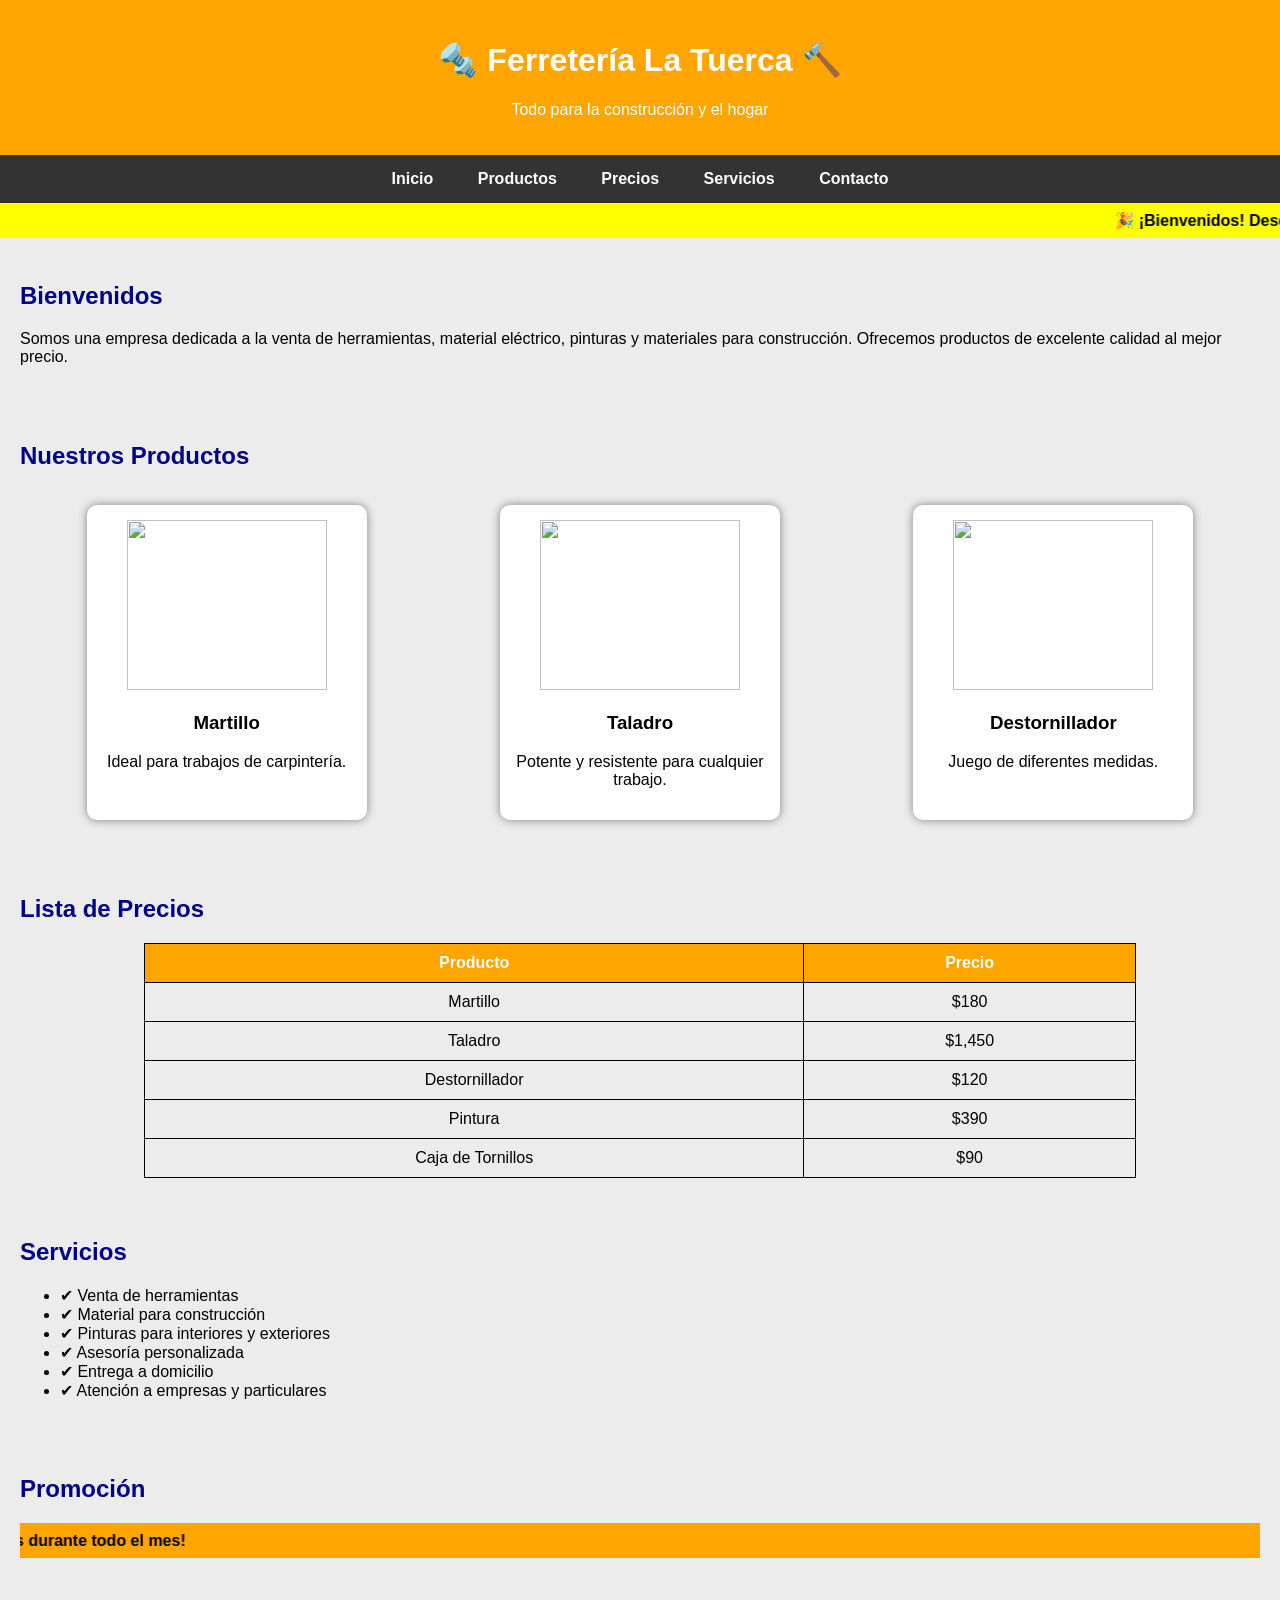
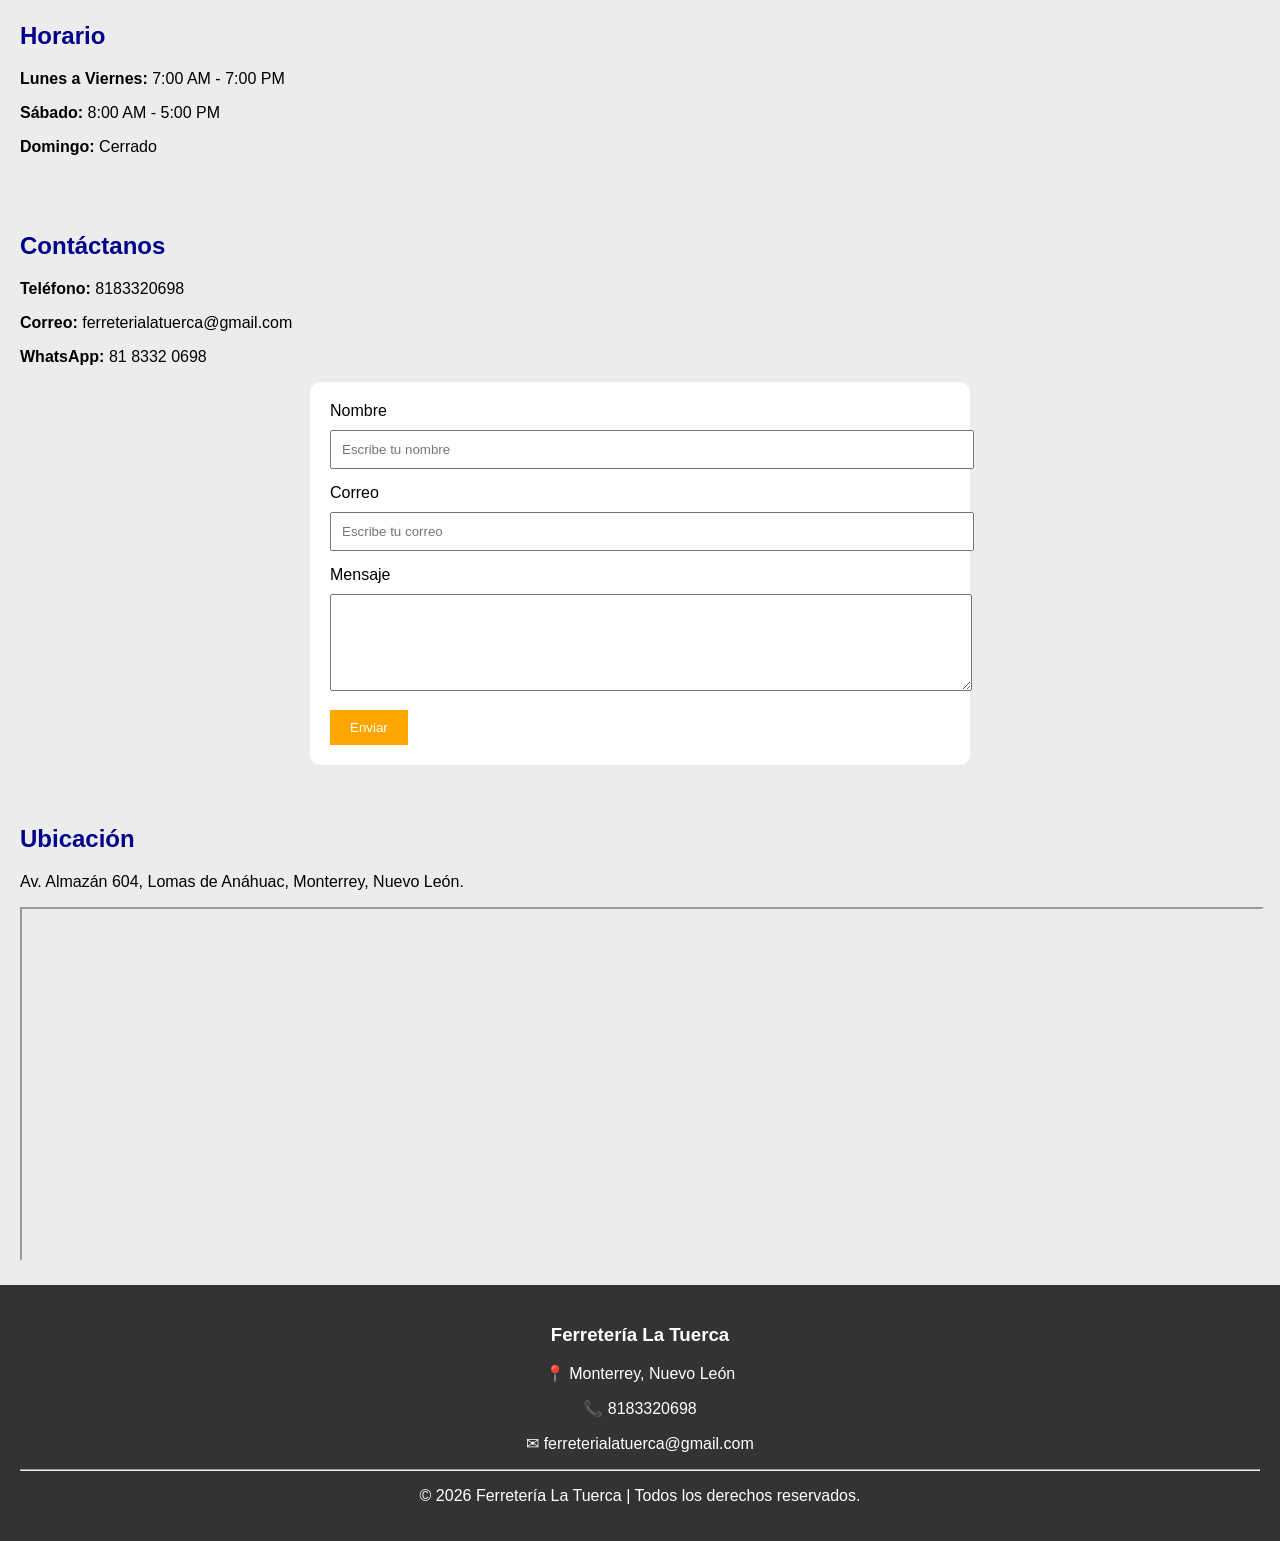
==== index.html @ 88a81e49 "Rename ferreterialatuercabeta2.html to index.html" ====
<!DOCTYPE html>
<html lang="es">
<head>
<meta charset="UTF-8">
<meta name="viewport" content="width=device-width, initial-scale=1.0">

<title>Ferretería La Tuerca</title>

<style>

body{
    font-family:Arial, Helvetica, sans-serif;
    background:#ececec;
    margin:0;
}

header{
    background:orange;
    color:white;
    text-align:center;
    padding:20px;
}

nav{
    background:#333;
    text-align:center;
    padding:15px;
}

nav a{
    color:white;
    text-decoration:none;
    margin:20px;
    font-weight:bold;
}

nav a:hover{
    color:yellow;
}

marquee{
    padding:8px;
    font-weight:bold;
}

section{
    padding:20px;
}

h2{
    color:darkblue;
}

.productos{
    display:flex;
    justify-content:space-around;
    flex-wrap:wrap;
}

.tarjeta{
    background:white;
    width:250px;
    text-align:center;
    margin:15px;
    border-radius:10px;
    box-shadow:0px 0px 10px gray;
    padding:15px;
}

.tarjeta img{
    width:200px;
    height:170px;
}

.tarjeta:hover{
    transform:scale(1.05);
    transition:.4s;
}

table{
    width:80%;
    margin:auto;
    border-collapse:collapse;
}

table,th,td{
    border:1px solid black;
}

th{
    background:orange;
    color:white;
}

th,td{
    padding:10px;
    text-align:center;
}

form{
    background:white;
    width:50%;
    margin:auto;
    padding:20px;
    border-radius:10px;
}

input,textarea{
    width:100%;
    padding:10px;
    margin-top:10px;
    margin-bottom:15px;
}

button{
    background:orange;
    color:white;
    border:none;
    padding:10px 20px;
    cursor:pointer;
}

button:hover{
    background:darkorange;
}

iframe{
    width:100%;
}

footer{
    background:#333;
    color:white;
    text-align:center;
    padding:20px;
}

</style>

</head>

<body>

<header>
<h1>🔩 Ferretería La Tuerca 🔨</h1>
<p>Todo para la construcción y el hogar</p>
</header>

<nav>
<a href="#inicio">Inicio</a>
<a href="#productos">Productos</a>
<a href="#precios">Precios</a>
<a href="#servicios">Servicios</a>
<a href="#contacto">Contacto</a>
</nav>

<marquee bgcolor="yellow">
🎉 ¡Bienvenidos! Descuentos especiales en herramientas y materiales de construcción.
</marquee>

<section id="inicio">

<h2>Bienvenidos</h2>

<p>
Somos una empresa dedicada a la venta de herramientas,
material eléctrico, pinturas y materiales para construcción.
Ofrecemos productos de excelente calidad al mejor precio.
</p>

</section>

<section id="productos">

<h2>Nuestros Productos</h2>

<div class="productos">

<div class="tarjeta">
<img src="https://encrypted-tbn0.gstatic.com/images?q=tbn:ANd9GcQ0rHd7AvnD4j2UvlpZO0EpFTh14ZibxSHs5UGURYEyrbLO9-qkPeKboiPf&s=10">
<h3>Martillo</h3>
<p>Ideal para trabajos de carpintería.</p>
</div>

<div class="tarjeta">
<img src="https://yaqui.com.mx/cdn/shop/products/TALI-20A_e5f53438-0d59-48a3-9daa-ba9ec1ceab32.jpg?v=1746478029">
<h3>Taladro</h3>
<p>Potente y resistente para cualquier trabajo.</p>
</div>

<div class="tarjeta">
<img src="https://m.media-amazon.com/images/I/61voGlbVmQL._AC_UF894,1000_QL80_.jpg">
<h3>Destornillador</h3>
<p>Juego de diferentes medidas.</p>
</div>

</div>

</section>

<section id="precios">

<h2>Lista de Precios</h2>

<table>

<tr>
<th>Producto</th>
<th>Precio</th>
</tr>

<tr>
<td>Martillo</td>
<td>$180</td>
</tr>

<tr>
<td>Taladro</td>
<td>$1,450</td>
</tr>

<tr>
<td>Destornillador</td>
<td>$120</td>
</tr>

<tr>
<td>Pintura</td>
<td>$390</td>
</tr>

<tr>
<td>Caja de Tornillos</td>
<td>$90</td>
</tr>

</table>

</section>

<section id="servicios">

<h2>Servicios</h2>

<ul>

<li>✔ Venta de herramientas</li>

<li>✔ Material para construcción</li>

<li>✔ Pinturas para interiores y exteriores</li>

<li>✔ Asesoría personalizada</li>

<li>✔ Entrega a domicilio</li>

<li>✔ Atención a empresas y particulares</li>

</ul>

</section>

<section>

<h2>Promoción</h2>

<marquee bgcolor="orange" direction="right">

🔥 ¡10% de descuento en herramientas eléctricas durante todo el mes!

</marquee>

</section>

<section>

<h2>Horario</h2>

<p><b>Lunes a Viernes:</b> 7:00 AM - 7:00 PM</p>

<p><b>Sábado:</b> 8:00 AM - 5:00 PM</p>

<p><b>Domingo:</b> Cerrado</p>

</section>

<section id="contacto">

<h2>Contáctanos</h2>

<p><b>Teléfono:</b> 8183320698</p>

<p><b>Correo:</b> ferreterialatuerca@gmail.com</p>

<p><b>WhatsApp:</b> 81 8332 0698</p>

<form>

<label>Nombre</label>

<input type="text" placeholder="Escribe tu nombre">

<label>Correo</label>

<input type="email" placeholder="Escribe tu correo">

<label>Mensaje</label>

<textarea rows="5"></textarea>

<button>Enviar</button>

</form>

</section>

<section>

<h2>Ubicación</h2>

<p>
Av. Almazán 604, Lomas de Anáhuac, Monterrey, Nuevo León.
</p>

<iframe
src="https://maps.google.com/maps?q=Av.+Almazan+604,+Lomas+de+Anahuac,+Monterrey,+Nuevo+León&t=&z=13&ie=UTF8&iwloc=&output=embed"
height="350">
</iframe>

</section>

<footer>

<h3>Ferretería La Tuerca</h3>

<p>📍 Monterrey, Nuevo León</p>

<p>📞 8183320698</p>

<p>✉ ferreterialatuerca@gmail.com</p>

<hr>

<p>© 2026 Ferretería La Tuerca | Todos los derechos reservados.</p>

</footer>

</body>
</html>
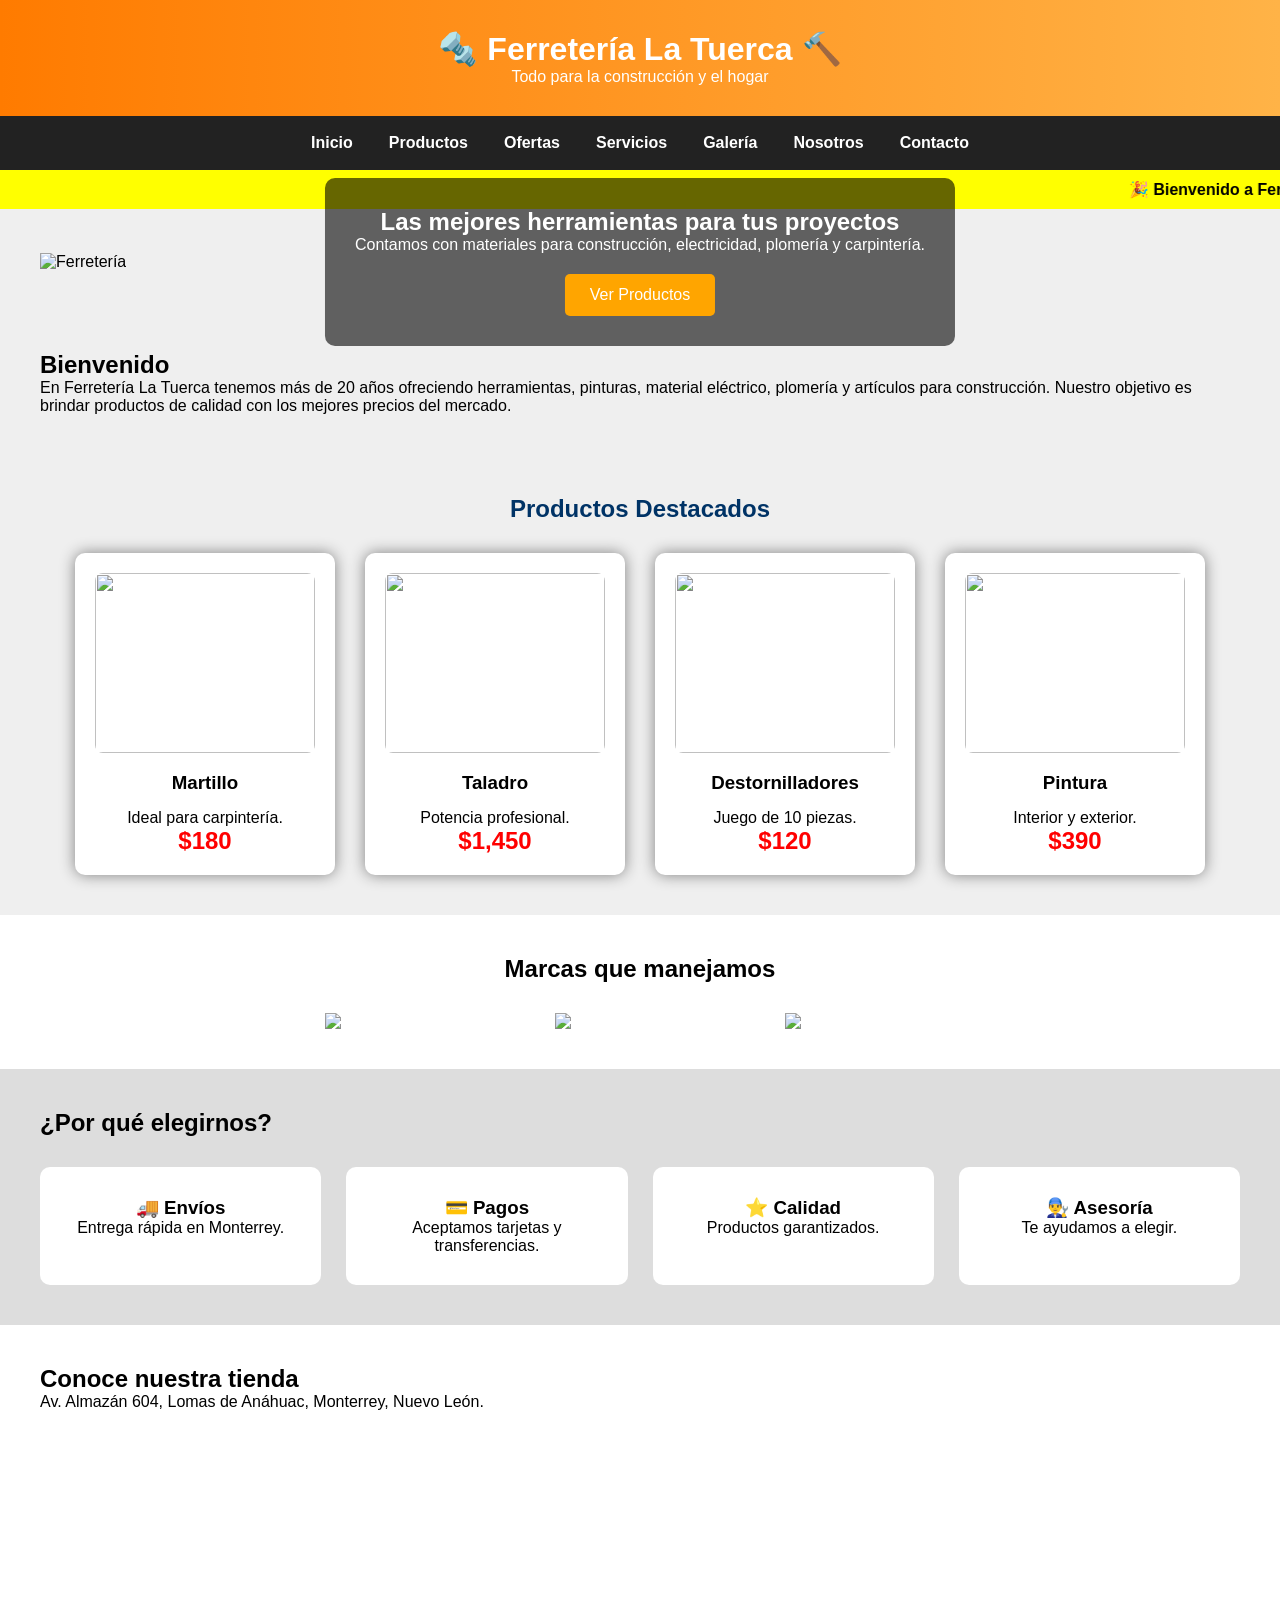
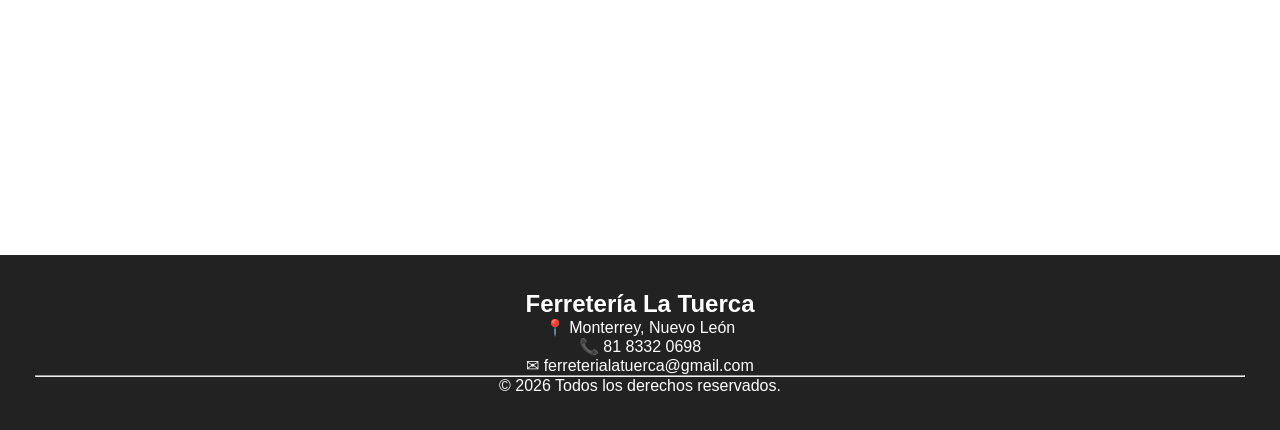
==== commit dfe3850e: "cambios" ====
--- a/index.html
+++ b/index.html
@@ -1,349 +1,220 @@
 <!DOCTYPE html>
-<html lang="es">
-<head>
-<meta charset="UTF-8">
-<meta name="viewport" content="width=device-width, initial-scale=1.0">
-
-<title>Ferretería La Tuerca</title>
-
-<style>
-
-body{
-    font-family:Arial, Helvetica, sans-serif;
-    background:#ececec;
-    margin:0;
-}
-
-header{
-    background:orange;
-    color:white;
-    text-align:center;
-    padding:20px;
-}
-
-nav{
-    background:#333;
-    text-align:center;
-    padding:15px;
-}
-
-nav a{
-    color:white;
-    text-decoration:none;
-    margin:20px;
-    font-weight:bold;
-}
-
-nav a:hover{
-    color:yellow;
-}
-
-marquee{
-    padding:8px;
-    font-weight:bold;
-}
-
-section{
-    padding:20px;
-}
-
-h2{
-    color:darkblue;
-}
-
-.productos{
-    display:flex;
-    justify-content:space-around;
-    flex-wrap:wrap;
-}
-
-.tarjeta{
-    background:white;
-    width:250px;
-    text-align:center;
-    margin:15px;
-    border-radius:10px;
-    box-shadow:0px 0px 10px gray;
-    padding:15px;
-}
-
-.tarjeta img{
-    width:200px;
-    height:170px;
-}
-
-.tarjeta:hover{
-    transform:scale(1.05);
-    transition:.4s;
-}
-
-table{
-    width:80%;
-    margin:auto;
-    border-collapse:collapse;
-}
-
-table,th,td{
-    border:1px solid black;
-}
-
-th{
-    background:orange;
-    color:white;
-}
-
-th,td{
-    padding:10px;
-    text-align:center;
-}
-
-form{
-    background:white;
-    width:50%;
-    margin:auto;
-    padding:20px;
-    border-radius:10px;
-}
-
-input,textarea{
-    width:100%;
-    padding:10px;
-    margin-top:10px;
-    margin-bottom:15px;
-}
-
-button{
-    background:orange;
-    color:white;
-    border:none;
-    padding:10px 20px;
-    cursor:pointer;
-}
-
-button:hover{
-    background:darkorange;
-}
-
-iframe{
-    width:100%;
-}
-
-footer{
-    background:#333;
-    color:white;
-    text-align:center;
-    padding:20px;
-}
-
-</style>
-
-</head>
+    <html lang="es">
+        <head>
+            <meta charset="UTF-8">
+            <meta name="viewport" content="width=device-width, initial-scale=1.0">
+    <title>Ferretería La Tuerca</title>
+
+<link rel="stylesheet" href="estilos.css">
+
+        </head>
 
 <body>
 
-<header>
-<h1>🔩 Ferretería La Tuerca 🔨</h1>
-<p>Todo para la construcción y el hogar</p>
-</header>
+    <header>
+
+    <div class="logo">
+    <h1>🔩 Ferretería La Tuerca 🔨</h1>
+    <p>Todo para la construcción y el hogar</p>
+    </div>
+
+    </header>
 
 <nav>
-<a href="#inicio">Inicio</a>
-<a href="#productos">Productos</a>
-<a href="#precios">Precios</a>
-<a href="#servicios">Servicios</a>
-<a href="#contacto">Contacto</a>
+
+    <a href="index.html">Inicio</a>
+    <a href="productos.html">Productos</a>
+    <a href="ofertas.html">Ofertas</a>
+    <a href="servicios.html">Servicios</a>
+    <a href="galeria.html">Galería</a>
+    <a href="nosotros.html">Nosotros</a>
+    <a href="contacto.html">Contacto</a>
+
 </nav>
 
-<marquee bgcolor="yellow">
-🎉 ¡Bienvenidos! Descuentos especiales en herramientas y materiales de construcción.
+<marquee>
+🎉 Bienvenido a Ferretería La Tuerca | Calidad, Precio y Servicio
 </marquee>
 
-<section id="inicio">
-
-<h2>Bienvenidos</h2>
-
-<p>
-Somos una empresa dedicada a la venta de herramientas,
-material eléctrico, pinturas y materiales para construcción.
-Ofrecemos productos de excelente calidad al mejor precio.
+<section class="banner">
+
+    <img src="https://images.unsplash.com/photo-1504307651254-35680f356dfd?w=1400" alt="Ferretería">
+
+<div class="texto-banner">
+
+<h2>Las mejores herramientas para tus proyectos</h2>
+
+<p>Contamos con materiales para construcción, electricidad, plomería y carpintería.</p>
+
+<a href="productos.html" class="boton">
+Ver Productos
+</a>
+
+</div>
+
+</section>
+
+<section class="bienvenida">
+
+<h2>Bienvenido</h2>
+
+    <p>
+
+En Ferretería La Tuerca tenemos más de 20 años ofreciendo herramientas, pinturas,
+material eléctrico, plomería y artículos para construcción.
+
+Nuestro objetivo es brindar productos de calidad con los mejores precios del mercado.
+
 </p>
 
 </section>
 
-<section id="productos">
-
-<h2>Nuestros Productos</h2>
+<section>
+
+<h2 class="titulo">Productos Destacados</h2>
 
 <div class="productos">
 
 <div class="tarjeta">
-<img src="https://encrypted-tbn0.gstatic.com/images?q=tbn:ANd9GcQ0rHd7AvnD4j2UvlpZO0EpFTh14ZibxSHs5UGURYEyrbLO9-qkPeKboiPf&s=10">
+
+    <img src="https://images.unsplash.com/photo-1586864387967-d02ef85d93e8?w=500">
+
 <h3>Martillo</h3>
-<p>Ideal para trabajos de carpintería.</p>
-</div>
-
-<div class="tarjeta">
-<img src="https://yaqui.com.mx/cdn/shop/products/TALI-20A_e5f53438-0d59-48a3-9daa-ba9ec1ceab32.jpg?v=1746478029">
+
+<p>Ideal para carpintería.</p>
+
+<h4>$180</h4>
+
+</div>
+
+<div class="tarjeta">
+
+    <img src="https://images.unsplash.com/photo-1504148455328-c376907d081c?w=500">
+
 <h3>Taladro</h3>
-<p>Potente y resistente para cualquier trabajo.</p>
-</div>
-
-<div class="tarjeta">
-<img src="https://m.media-amazon.com/images/I/61voGlbVmQL._AC_UF894,1000_QL80_.jpg">
-<h3>Destornillador</h3>
-<p>Juego de diferentes medidas.</p>
-</div>
-
-</div>
-
-</section>
-
-<section id="precios">
-
-<h2>Lista de Precios</h2>
-
-<table>
-
-<tr>
-<th>Producto</th>
-<th>Precio</th>
-</tr>
-
-<tr>
-<td>Martillo</td>
-<td>$180</td>
-</tr>
-
-<tr>
-<td>Taladro</td>
-<td>$1,450</td>
-</tr>
-
-<tr>
-<td>Destornillador</td>
-<td>$120</td>
-</tr>
-
-<tr>
-<td>Pintura</td>
-<td>$390</td>
-</tr>
-
-<tr>
-<td>Caja de Tornillos</td>
-<td>$90</td>
-</tr>
-
-</table>
-
-</section>
-
-<section id="servicios">
-
-<h2>Servicios</h2>
-
-<ul>
-
-<li>✔ Venta de herramientas</li>
-
-<li>✔ Material para construcción</li>
-
-<li>✔ Pinturas para interiores y exteriores</li>
-
-<li>✔ Asesoría personalizada</li>
-
-<li>✔ Entrega a domicilio</li>
-
-<li>✔ Atención a empresas y particulares</li>
-
-</ul>
-
-</section>
-
-<section>
-
-<h2>Promoción</h2>
-
-<marquee bgcolor="orange" direction="right">
-
-🔥 ¡10% de descuento en herramientas eléctricas durante todo el mes!
-
-</marquee>
-
-</section>
-
-<section>
-
-<h2>Horario</h2>
-
-<p><b>Lunes a Viernes:</b> 7:00 AM - 7:00 PM</p>
-
-<p><b>Sábado:</b> 8:00 AM - 5:00 PM</p>
-
-<p><b>Domingo:</b> Cerrado</p>
-
-</section>
-
-<section id="contacto">
-
-<h2>Contáctanos</h2>
-
-<p><b>Teléfono:</b> 8183320698</p>
-
-<p><b>Correo:</b> ferreterialatuerca@gmail.com</p>
-
-<p><b>WhatsApp:</b> 81 8332 0698</p>
-
-<form>
-
-<label>Nombre</label>
-
-<input type="text" placeholder="Escribe tu nombre">
-
-<label>Correo</label>
-
-<input type="email" placeholder="Escribe tu correo">
-
-<label>Mensaje</label>
-
-<textarea rows="5"></textarea>
-
-<button>Enviar</button>
-
-</form>
-
-</section>
-
-<section>
-
-<h2>Ubicación</h2>
+
+    <p>Potencia profesional.</p>
+
+<h4>$1,450</h4>
+
+</div>
+
+<div class="tarjeta">
+
+    <img src="https://images.unsplash.com/photo-1581092580497-e0d23cbdf1dc?w=500">
+
+<h3>Destornilladores</h3>
+
+<p>Juego de 10 piezas.</p>
+
+<h4>$120</h4>
+
+</div>
+
+<div class="tarjeta">
+
+    <img src="https://images.unsplash.com/photo-1621905251918-48416bd8575a?w=500">
+
+<h3>Pintura</h3>
+
+<p>Interior y exterior.</p>
+
+<h4>$390</h4>
+
+</div>
+
+</div>
+
+</section>
+
+<section class="marcas">
+
+<h2>Marcas que manejamos</h2>
+
+<div class="logos">
+
+    <img src="https://upload.wikimedia.org/wikipedia/commons/8/8d/Bosch-logo.svg">
+
+    <img src="https://upload.wikimedia.org/wikipedia/commons/0/07/Makita_logo.svg">
+
+    <img src="https://upload.wikimedia.org/wikipedia/commons/5/5d/DeWalt_logo.svg">
+
+</div>
+
+</section>
+
+<section class="beneficios">
+
+<h2>¿Por qué elegirnos?</h2>
+
+<div class="cajas">
+
+<div>
+
+<h3>🚚 Envíos</h3>
+
+<p>Entrega rápida en Monterrey.</p>
+
+</div>
+
+<div>
+
+<h3>💳 Pagos</h3>
+
+<p>Aceptamos tarjetas y transferencias.</p>
+
+</div>
+
+<div>
+
+<h3>⭐ Calidad</h3>
+
+<p>Productos garantizados.</p>
+
+</div>
+
+<div>
+
+<h3>👨‍🔧 Asesoría</h3>
+
+<p>Te ayudamos a elegir.</p>
+
+</div>
+
+</div>
+
+</section>
+
+<section class="video">
+
+<h2>Conoce nuestra tienda</h2>
 
 <p>
 Av. Almazán 604, Lomas de Anáhuac, Monterrey, Nuevo León.
 </p>
 
-<iframe
-src="https://maps.google.com/maps?q=Av.+Almazan+604,+Lomas+de+Anahuac,+Monterrey,+Nuevo+León&t=&z=13&ie=UTF8&iwloc=&output=embed"
-height="350">
-</iframe>
-
-</section>
-
-<footer>
-
-<h3>Ferretería La Tuerca</h3>
+    <iframe
+        src="https://maps.google.com/maps?q=Av.+Almazan+604,+Lomas+de+Anahuac,+Monterrey,+Nuevo+León&t=&z=13&ie=UTF8&iwloc=&output=embed"
+        height="400">
+    </iframe>
+
+</section>
+
+    <footer>
+
+<h2>Ferretería La Tuerca</h2>
 
 <p>📍 Monterrey, Nuevo León</p>
 
-<p>📞 8183320698</p>
+<p>📞 81 8332 0698</p>
 
 <p>✉ ferreterialatuerca@gmail.com</p>
 
 <hr>
 
-<p>© 2026 Ferretería La Tuerca | Todos los derechos reservados.</p>
-
-</footer>
-
-</body>
-</html>
+<p>© 2026 Todos los derechos reservados.</p>
+
+    </footer>
+
+    </body>
+</html>
--- a/estilos.css
+++ b/estilos.css
@@ -0,0 +1,315 @@
+*{
+margin:0;
+padding:0;
+box-sizing:border-box;
+}
+
+body{
+
+font-family:Arial,Helvetica,sans-serif;
+
+background:#efefef;
+
+}
+
+header{
+
+background:linear-gradient(90deg,#ff7b00,#ffb347);
+
+color:white;
+
+text-align:center;
+
+padding:30px;
+
+}
+
+nav{
+
+background:#222;
+
+display:flex;
+
+justify-content:center;
+
+flex-wrap:wrap;
+
+}
+
+nav a{
+
+color:white;
+
+padding:18px;
+
+text-decoration:none;
+
+font-weight:bold;
+
+transition:.3s;
+
+}
+
+nav a:hover{
+
+background:orange;
+
+}
+
+marquee{
+
+background:yellow;
+
+padding:10px;
+
+font-weight:bold;
+
+}
+
+.banner{
+
+position:relative;
+
+}
+
+.banner img{
+
+width:100%;
+
+height:500px;
+
+object-fit:cover;
+
+}
+
+.texto-banner{
+
+position:absolute;
+
+top:50%;
+
+left:50%;
+
+transform:translate(-50%,-50%);
+
+background:rgba(0,0,0,.6);
+
+color:white;
+
+padding:30px;
+
+text-align:center;
+
+border-radius:10px;
+
+}
+
+.boton{
+
+display:inline-block;
+
+margin-top:20px;
+
+background:orange;
+
+padding:12px 25px;
+
+color:white;
+
+text-decoration:none;
+
+border-radius:5px;
+
+}
+
+.boton:hover{
+
+background:red;
+
+}
+
+section{
+
+padding:40px;
+
+}
+
+.titulo{
+
+text-align:center;
+
+margin-bottom:30px;
+
+color:#003366;
+
+}
+
+.productos{
+
+display:flex;
+
+justify-content:center;
+
+flex-wrap:wrap;
+
+gap:30px;
+
+}
+
+.tarjeta{
+
+background:white;
+
+width:260px;
+
+padding:20px;
+
+text-align:center;
+
+border-radius:10px;
+
+box-shadow:0 0 15px gray;
+
+transition:.4s;
+
+}
+
+.tarjeta:hover{
+
+transform:translateY(-10px);
+
+}
+
+.tarjeta img{
+
+width:100%;
+
+height:180px;
+
+object-fit:cover;
+
+border-radius:8px;
+
+}
+
+.tarjeta h3{
+
+margin:15px 0;
+
+}
+
+.tarjeta h4{
+
+color:red;
+
+font-size:24px;
+
+}
+
+.marcas{
+
+background:white;
+
+text-align:center;
+
+}
+
+.logos{
+
+display:flex;
+
+justify-content:center;
+
+gap:60px;
+
+flex-wrap:wrap;
+
+margin-top:30px;
+
+}
+
+.logos img{
+
+width:170px;
+
+}
+
+.beneficios{
+
+background:#ddd;
+
+}
+
+.cajas{
+
+display:grid;
+
+grid-template-columns:repeat(auto-fit,minmax(220px,1fr));
+
+gap:25px;
+
+margin-top:30px;
+
+}
+
+.cajas div{
+
+background:white;
+
+padding:30px;
+
+text-align:center;
+
+border-radius:10px;
+
+}
+
+.video{
+
+background:white;
+
+}
+
+iframe{
+
+border:none;
+
+border-radius:10px;
+
+}
+
+footer{
+
+background:#222;
+
+color:white;
+
+text-align:center;
+
+padding:35px;
+
+}
+
+@media(max-width:768px){
+
+.banner img{
+
+height:280px;
+
+}
+
+.texto-banner{
+
+width:90%;
+
+padding:15px;
+
+}
+
+nav{
+
+flex-direction:column;
+
+}
+
+}
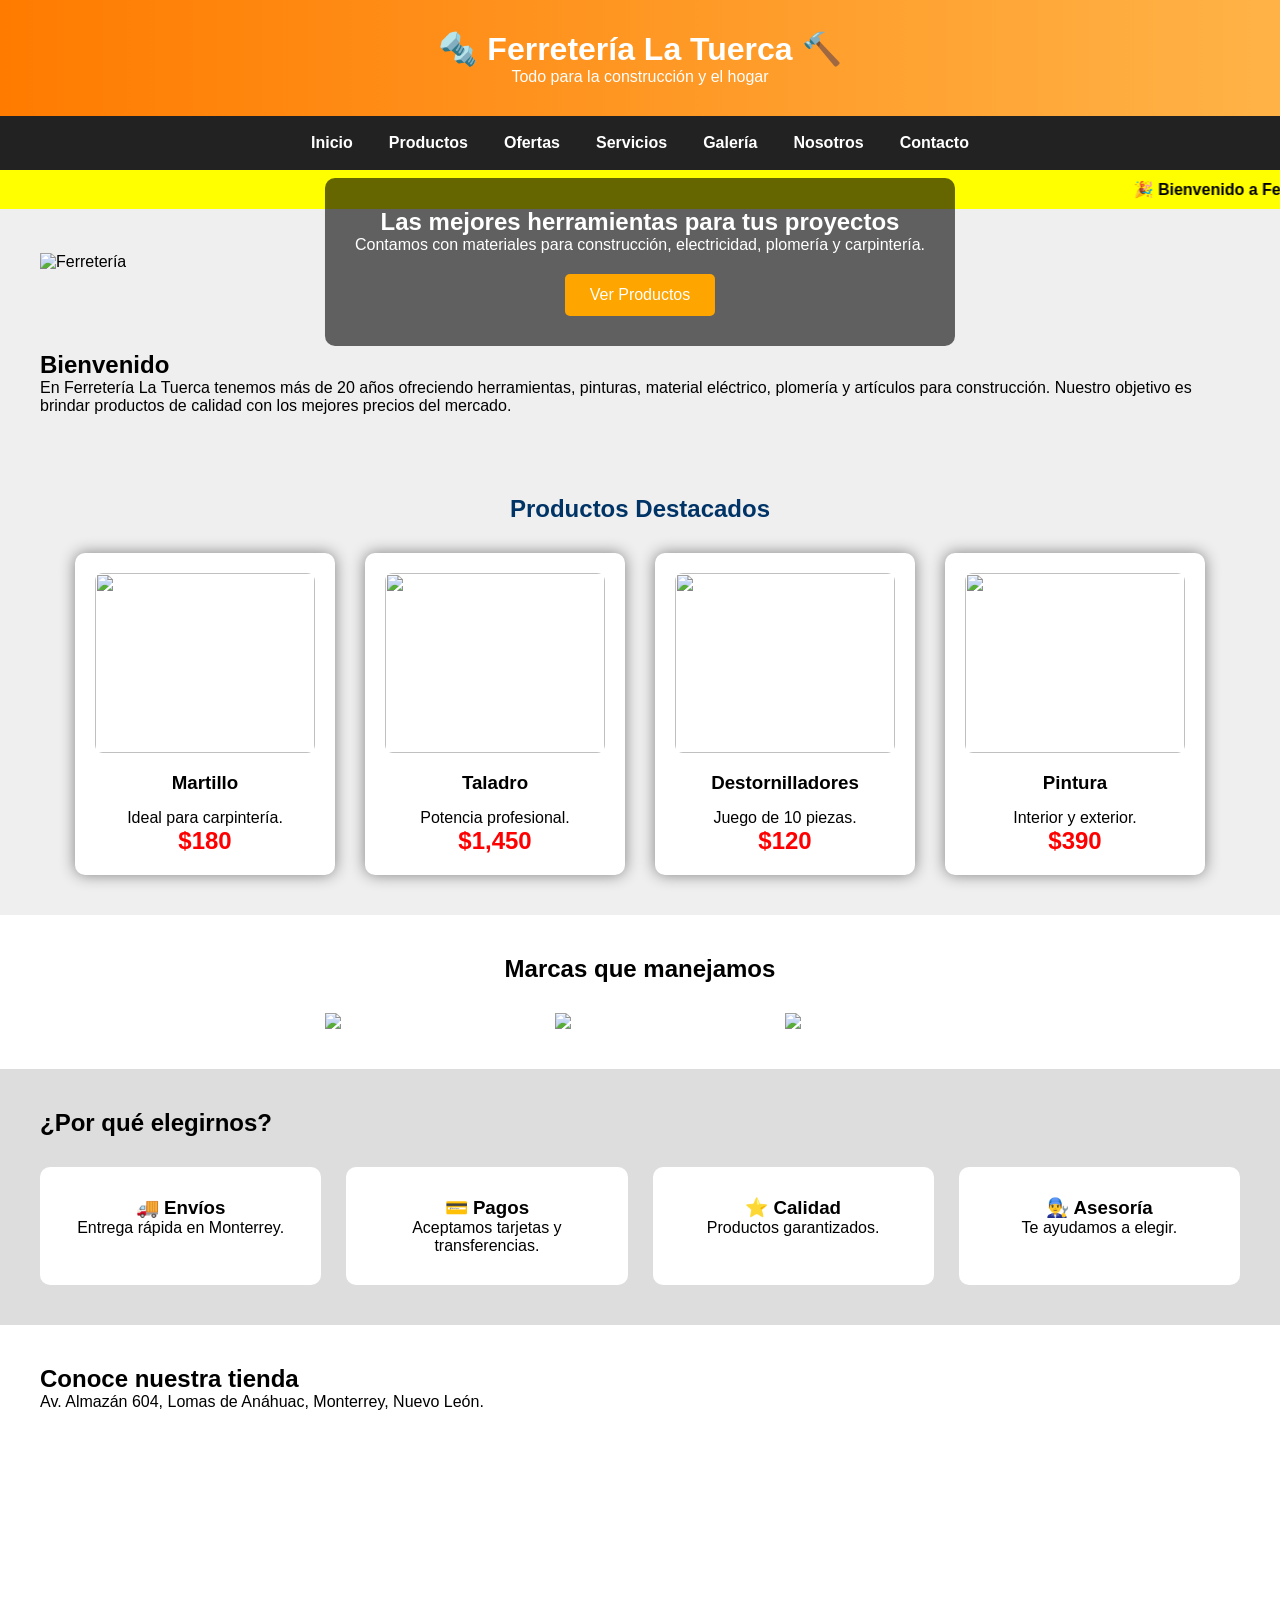
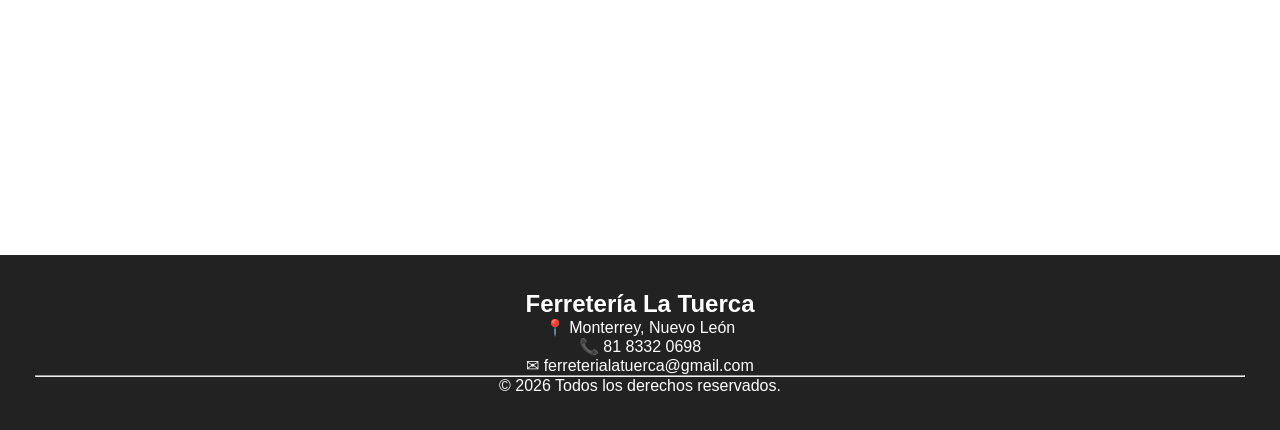
==== commit 555e6ba5: "cambios" ====
--- a/index.html
+++ b/index.html
@@ -38,7 +38,7 @@
 
 <section class="banner">
 
-    <img src="https://images.unsplash.com/photo-1504307651254-35680f356dfd?w=1400" alt="Ferretería">
+    <img src="https://encrypted-tbn0.gstatic.com/images?q=tbn:ANd9GcS1X1pTyAQJaqZWTB8JaSvlbB5-X3oEKjtkwzm8NtuEKoHmMtJ1vKzbtVI&s=10" alt="Ferretería">
 
 <div class="texto-banner">
 
@@ -133,11 +133,11 @@
 
 <div class="logos">
 
-    <img src="https://upload.wikimedia.org/wikipedia/commons/8/8d/Bosch-logo.svg">
-
-    <img src="https://upload.wikimedia.org/wikipedia/commons/0/07/Makita_logo.svg">
-
-    <img src="https://upload.wikimedia.org/wikipedia/commons/5/5d/DeWalt_logo.svg">
+    <img src="https://rumuhome.mx/cdn/shop/collections/Logo_TRUPER.png?v=1765126530">
+
+    <img src="https://todoferreteria.com.mx/wp-content/uploads/2024/03/Weston-tools.png">
+
+    <img src="https://encrypted-tbn0.gstatic.com/images?q=tbn:ANd9GcSzc8LGXPGW7-o6O6HD_0Qk516EW27sxSswOaWwEVfr4ZiEJrvmXDxs5l0&s=10">
 
 </div>
 
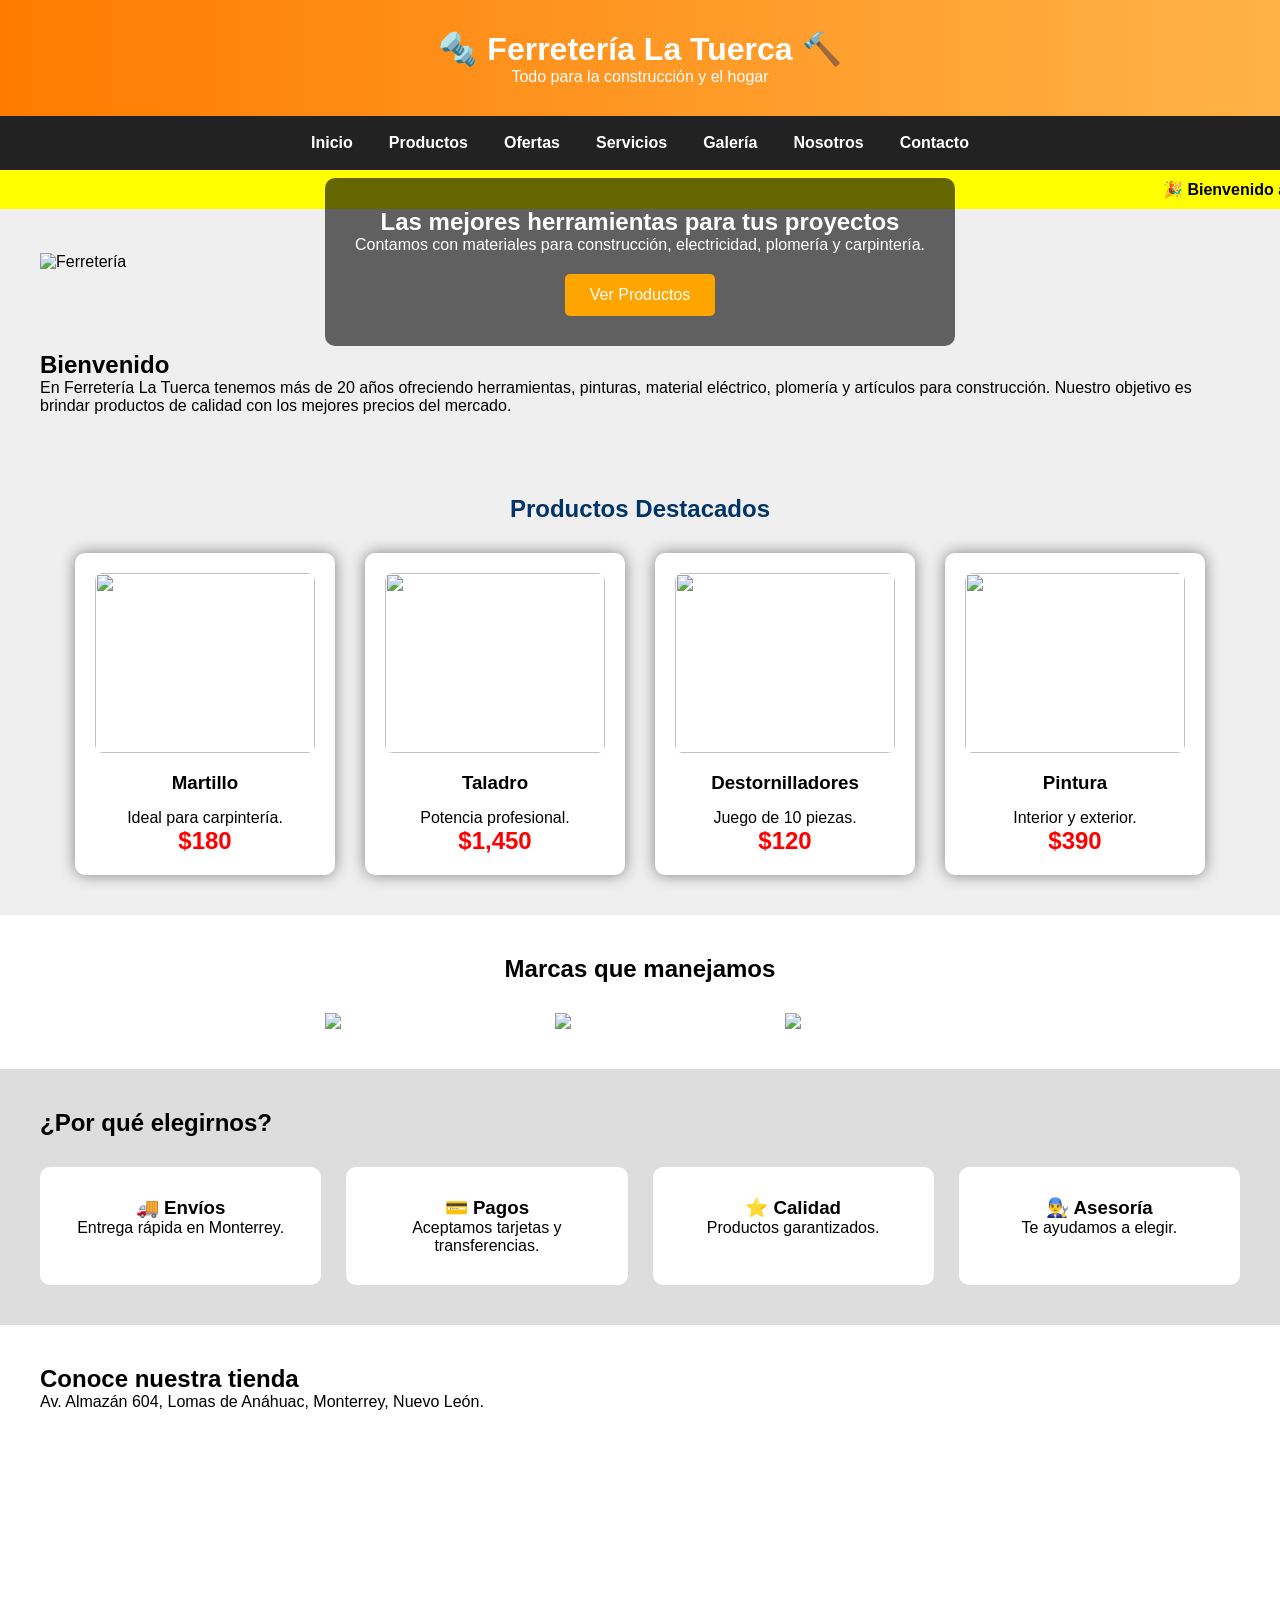
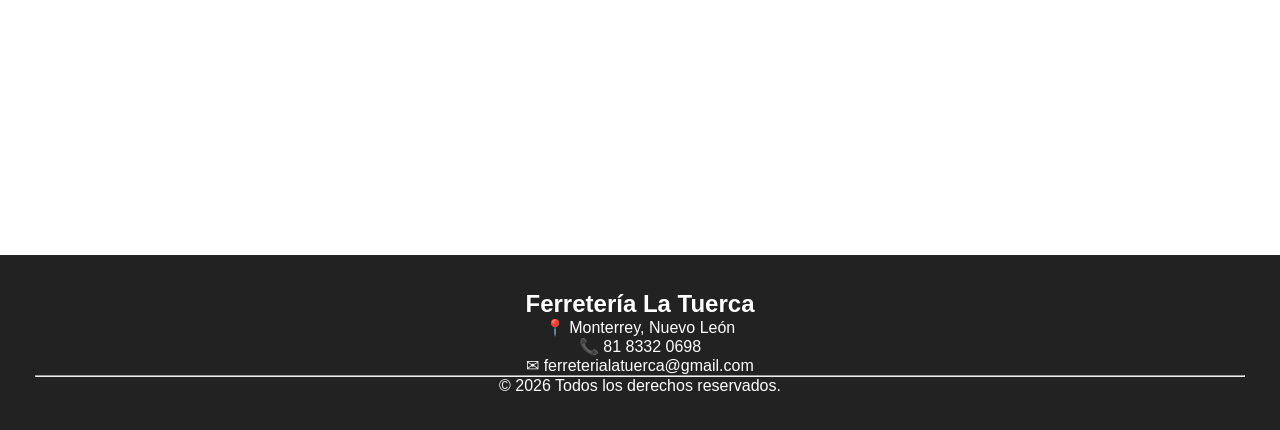
==== commit eccf1f93: "cambios" ====
--- a/index.html
+++ b/index.html
@@ -38,7 +38,7 @@
 
 <section class="banner">
 
-    <img src="https://encrypted-tbn0.gstatic.com/images?q=tbn:ANd9GcS1X1pTyAQJaqZWTB8JaSvlbB5-X3oEKjtkwzm8NtuEKoHmMtJ1vKzbtVI&s=10" alt="Ferretería">
+    <img src="https://carbonestore.cr/cdn/shop/articles/ferreteria_800x.webp?v=1665104174" alt="Ferretería">
 
 <div class="texto-banner">
 
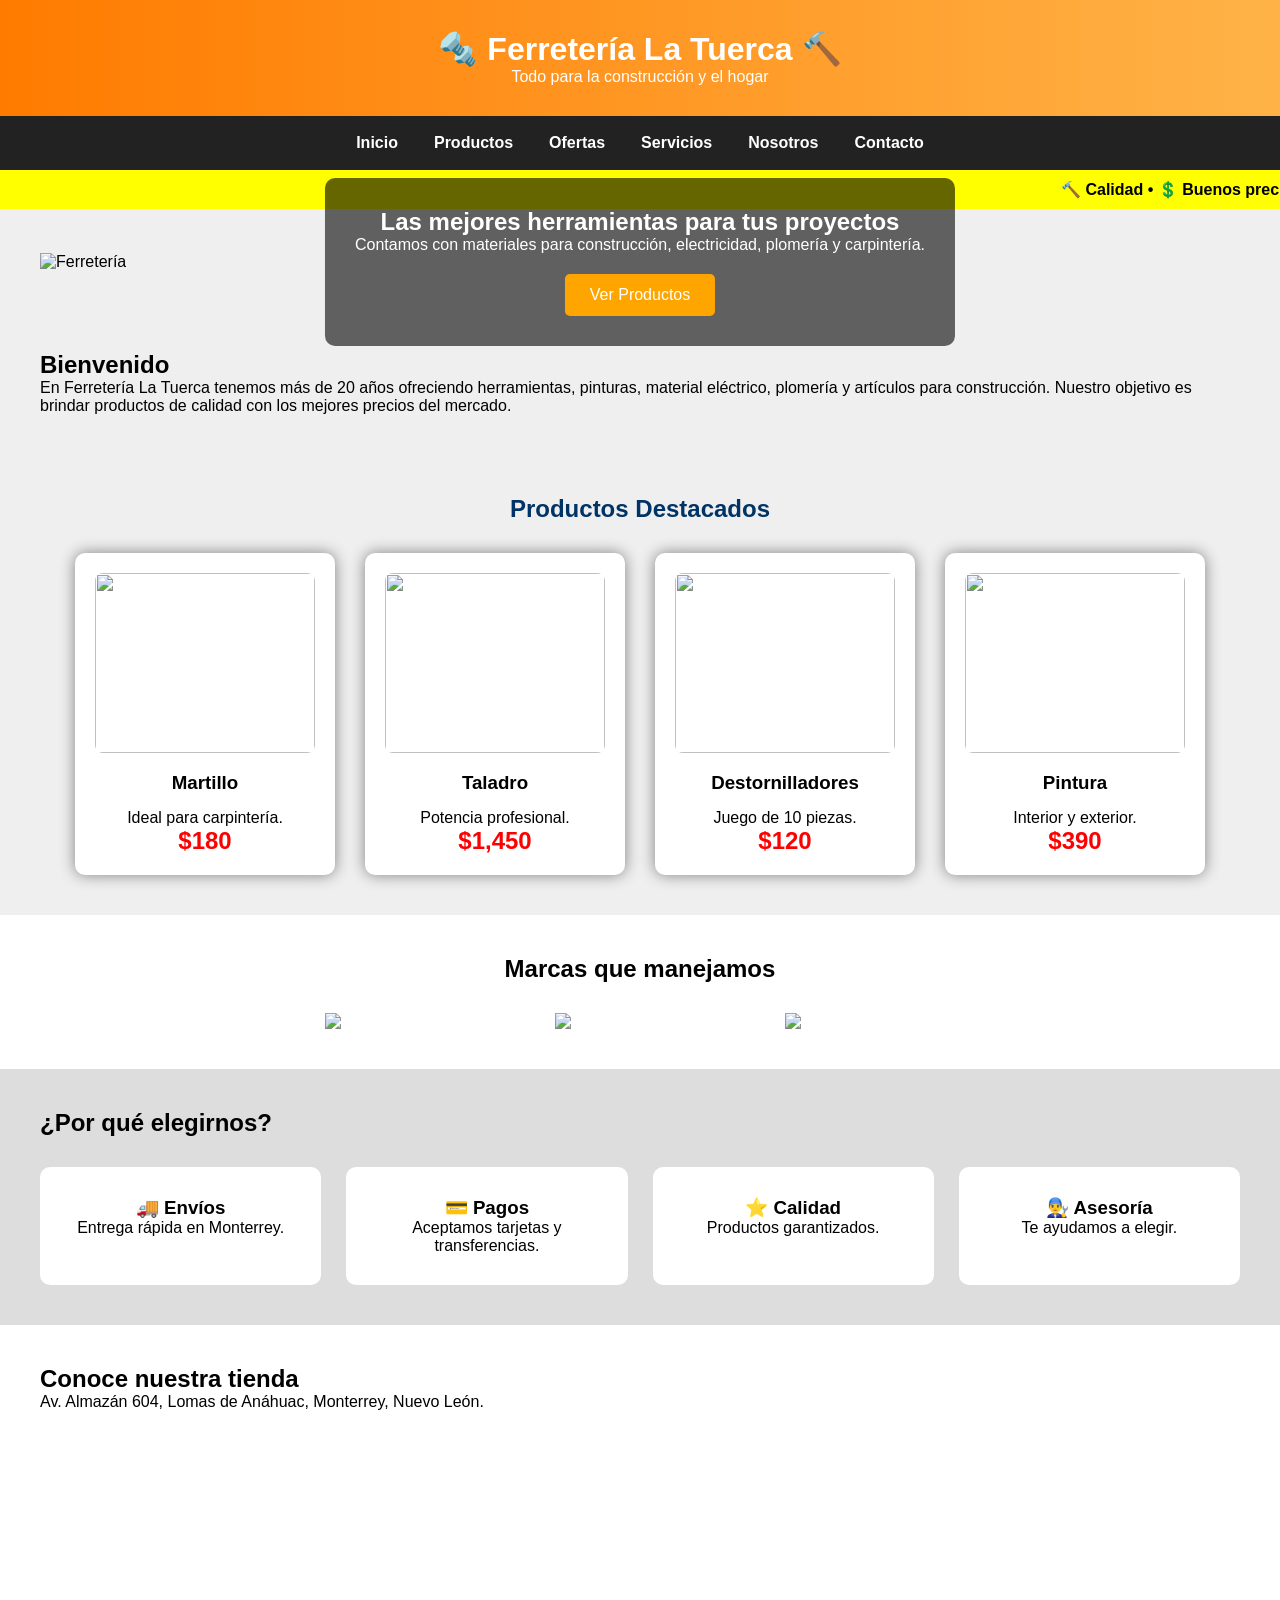
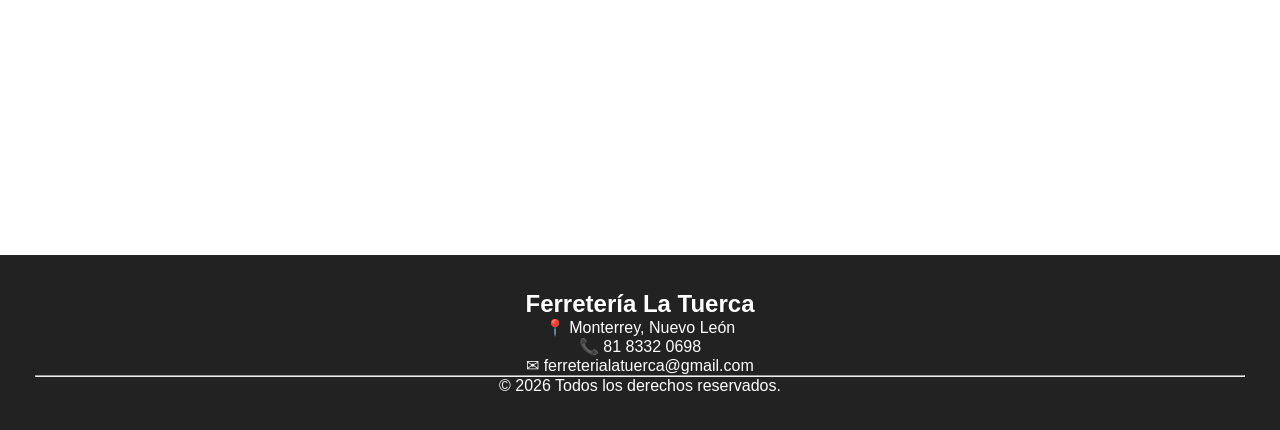
==== commit cbfbbde7: "cambios" ====
--- a/index.html
+++ b/index.html
@@ -26,14 +26,15 @@
     <a href="productos.html">Productos</a>
     <a href="ofertas.html">Ofertas</a>
     <a href="servicios.html">Servicios</a>
-    <a href="galeria.html">Galería</a>
     <a href="nosotros.html">Nosotros</a>
     <a href="contacto.html">Contacto</a>
 
 </nav>
 
-<marquee>
-🎉 Bienvenido a Ferretería La Tuerca | Calidad, Precio y Servicio
+<marquee behavior="scroll" direction="left" scrollamount="8">
+
+🔨 Calidad • 💲 Buenos precios • 🚚 Envíos • ⭐ Garantía • 👷 Asesoría personalizada • 🛒 Compra con confianza
+
 </marquee>
 
 <section class="banner">
